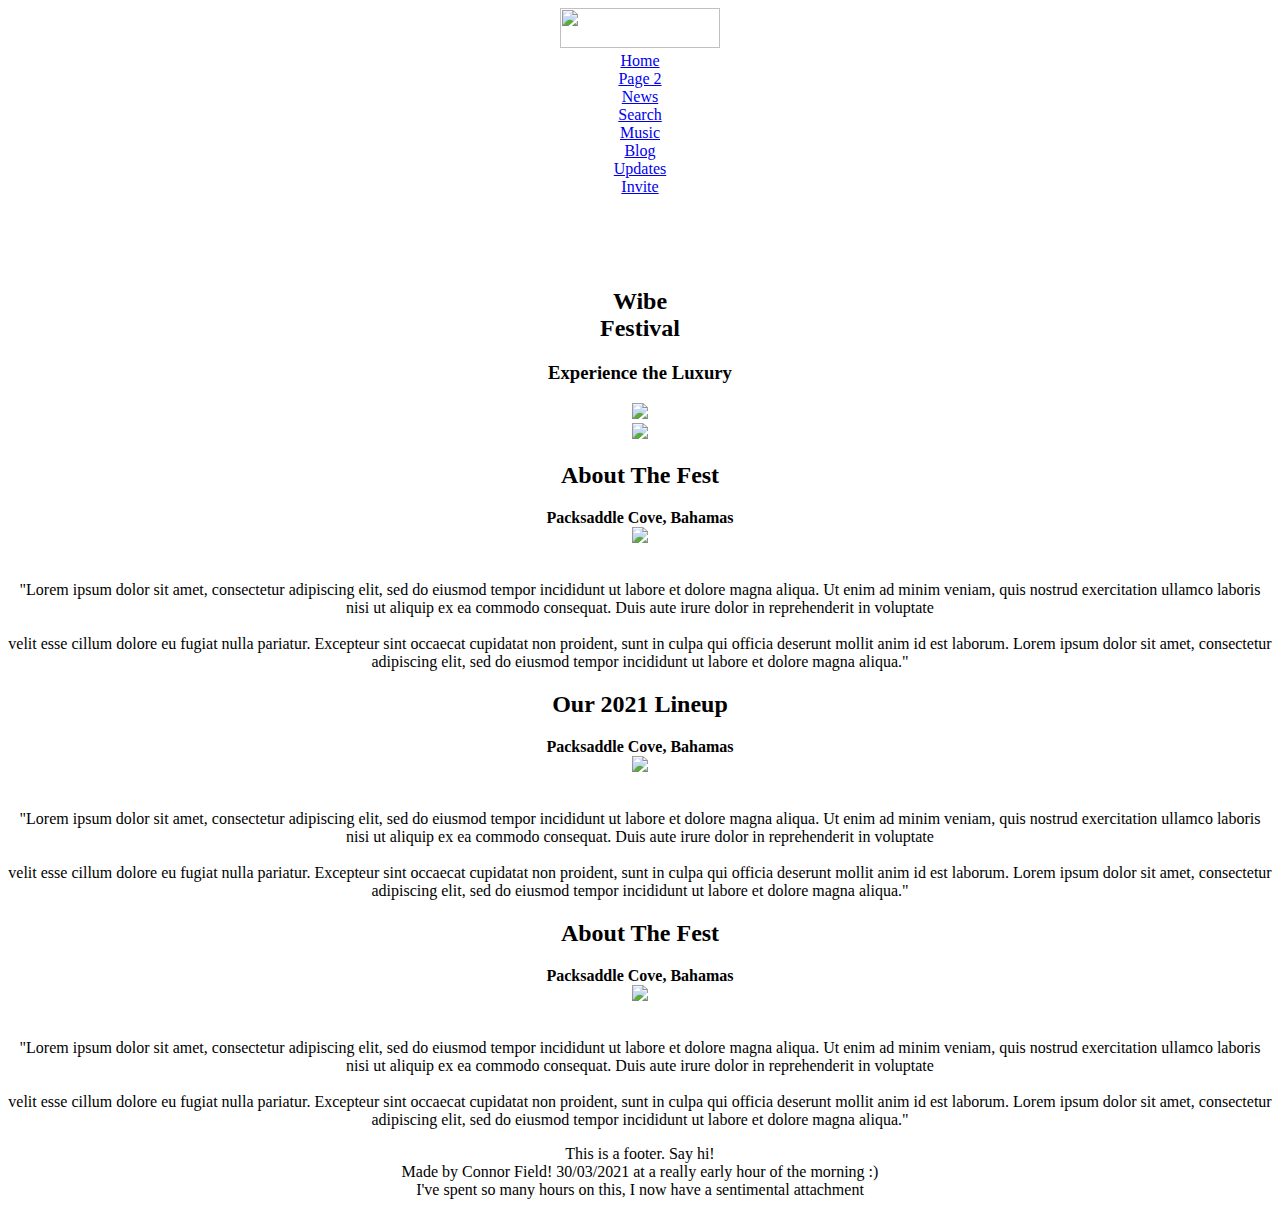
==== index.html @ 26318454 "Add files via upload" ====
<!doctype html>
<html>
<head>
  <title>Home</title>
  <link rel="stylesheet" href="styles.css" >
  </head>
  <body>
  <center>

<div id="boxone"


    <!-- The first part of my NavBar (logo + log in) -->


    <div id="headerone">
      <div class="onetoplogo">

        <img src="images/conspace.jpg"  width="160px" height="40px">
        </div>








    <!-- The second part of my NavBar, with the links -->


    <div class="onetopnavone">
      <a class="active" href="index.html">Home</a>
          </div>

    <div class="onetopnavtwo">
      <a href="page2.html">Page 2</a>
          </div>

    <div class="onetopnavthree">
      <a class="active" href="index.html">News</a>
          </div>

    <div class="onetopnavfour">
      <a href="page2.html">Search</a>
                  </div>

      <div class="onetopnavfive">
        <a class="active" href="index.html">Music</a>
            </div>

      <div class="onetopnavsix">
        <a href="page2.html">Blog</a>
            </div>

      <div class="onetopnavseven">
        <a class="active" href="index.html">Updates</a>
            </div>

      <div class="onetopnaveight">
        <a href="page2.html">Invite</a>
            </div>

            <div class="onetopnavnine">
              <a href="page2.html"> </a>
                  </div>

          </div>






      <!-- Here is my main title, with his name on it -->



            <div id="onemain">
            <div class="onewords">
            <br/>
            <br/>
            <br/>
            <br/>
          </div>






        <!-- Here is where the titles and subtitles go-->

            <div class="onetitle">
            <h2>Wibe </br> Festival</h2>
          </div>
          <div class="onesubtitle">
                <h3>Experience the Luxury</h3>
                    <img src="images/ugh.png"
          </div>
      <br/>
              <div class="ugh"
                    <img src="images/ugh.png">


      <div class="ughh">
                      <img src="images/ughh.png">
</div>




    </div>

</div>
        <!-- Here is the code for the caption of the frog pic -->


      <!--      <p>He's just here, chilling and living for the good vibes :)</p>
                <p>P.s his name is Clarence!</p>
                <p>P.s he's not mine, i stole him from google images!</p>
              </div>
            </div> -->


            <div id=onecontent>
                <div class=onecontenttitle>
                                                          <h2>About The Fest</h2>
</div>
<div class= "onecontentsubtitle"

                                                              <h3><b>Packsaddle Cove, Bahamas</b></h3>
                                                              <br/>

                                                            </div>
                                                            <div class=onecontentmap>
                                                                    <img src="images/pop.jpg"
                                                              <br/>
                                                              <br/>
                                                            </div>
                                                    <br/>
                                                    <div class=onecontenttext>
                                                    <p>"Lorem ipsum dolor sit amet, consectetur adipiscing elit, sed do eiusmod tempor incididunt ut labore et dolore magna aliqua. Ut enim ad minim veniam, quis nostrud exercitation ullamco laboris nisi ut aliquip ex ea commodo consequat. Duis aute irure dolor in reprehenderit in voluptate </br></br>velit esse cillum dolore eu fugiat nulla pariatur. Excepteur sint occaecat cupidatat non proident, sunt in culpa qui officia deserunt mollit anim id est laborum. Lorem ipsum dolor sit amet, consectetur adipiscing elit, sed do eiusmod tempor incididunt ut labore et dolore magna aliqua."</p>
                                                  </div>

                                </div>
                              </div>

                              <div id=onecontentT>
                                  <div class=onecontenttitleT>
                                                                            <h2>Our 2021 Lineup</h2>
                  </div>
                  <div class= "onecontentsubtitleT"

                                                                                <h3><b>Packsaddle Cove, Bahamas</b></h3>
                                                                                <br/>

                                                                              </div>
                                                                              <div class=onecontentmapT>
                                                                                      <img src="images/pp.jpg"
                                                                                <br/>
                                                                                <br/>
                                                                              </div>
                                                                      <br/>
                                                                      <div class=onecontenttextT>
                                                                      <p>"Lorem ipsum dolor sit amet, consectetur adipiscing elit, sed do eiusmod tempor incididunt ut labore et dolore magna aliqua. Ut enim ad minim veniam, quis nostrud exercitation ullamco laboris nisi ut aliquip ex ea commodo consequat. Duis aute irure dolor in reprehenderit in voluptate </br></br>velit esse cillum dolore eu fugiat nulla pariatur. Excepteur sint occaecat cupidatat non proident, sunt in culpa qui officia deserunt mollit anim id est laborum. Lorem ipsum dolor sit amet, consectetur adipiscing elit, sed do eiusmod tempor incididunt ut labore et dolore magna aliqua."</p>
                                                                    </div>

                                                  </div>
                                                </div>

                                                <div id=onecontentx>
                                                    <div class=onecontenttitlex>
                                                                                              <h2>About The Fest</h2>
                                    </div>
                                    <div class= "onecontentsubtitlex"

                                                                                                  <h3><b>Packsaddle Cove, Bahamas</b></h3>
                                                                                                  <br/>

                                                                                                </div>
                                                                                                <div class=onecontentmapx>
                                                                                                        <img src="images/okay.jpg"
                                                                                                  <br/>
                                                                                                  <br/>
                                                                                                </div>
                                                                                        <br/>
                                                                                        <div class=onecontenttextx>
                                                                                        <p>"Lorem ipsum dolor sit amet, consectetur adipiscing elit, sed do eiusmod tempor incididunt ut labore et dolore magna aliqua. Ut enim ad minim veniam, quis nostrud exercitation ullamco laboris nisi ut aliquip ex ea commodo consequat. Duis aute irure dolor in reprehenderit in voluptate </br></br>velit esse cillum dolore eu fugiat nulla pariatur. Excepteur sint occaecat cupidatat non proident, sunt in culpa qui officia deserunt mollit anim id est laborum. Lorem ipsum dolor sit amet, consectetur adipiscing elit, sed do eiusmod tempor incididunt ut labore et dolore magna aliqua."</p>
                                                                                      </div>



                    <!-- Here is the code for the footer -->


        <div id=onefooter>
          <div class="onefootertext">
        </p>This is a footer. Say hi!</br> Made by Connor Field! 30/03/2021 at a really early hour of the morning :)</br> I've spent so many hours on this, I now have a sentimental attachment</p>
      </div>
    </div>
</div>
   </center>
   </body>
   </html>
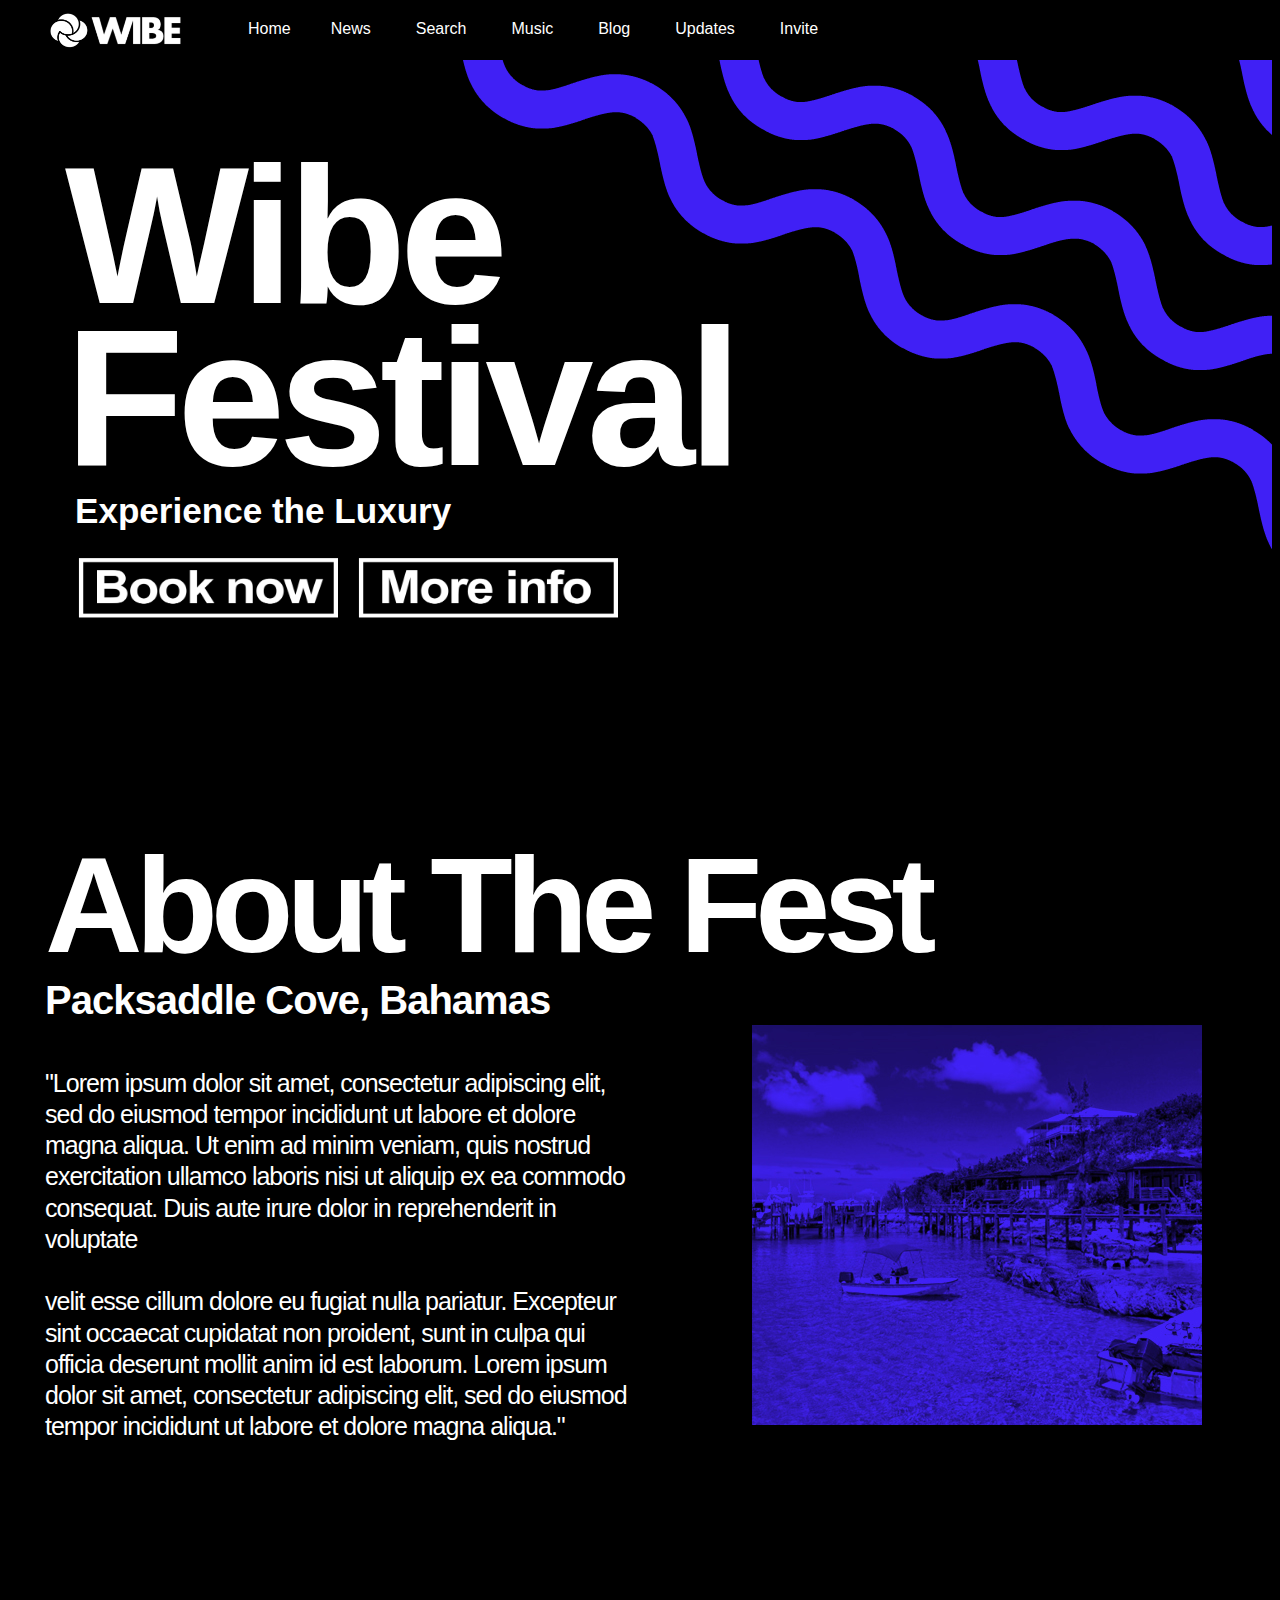
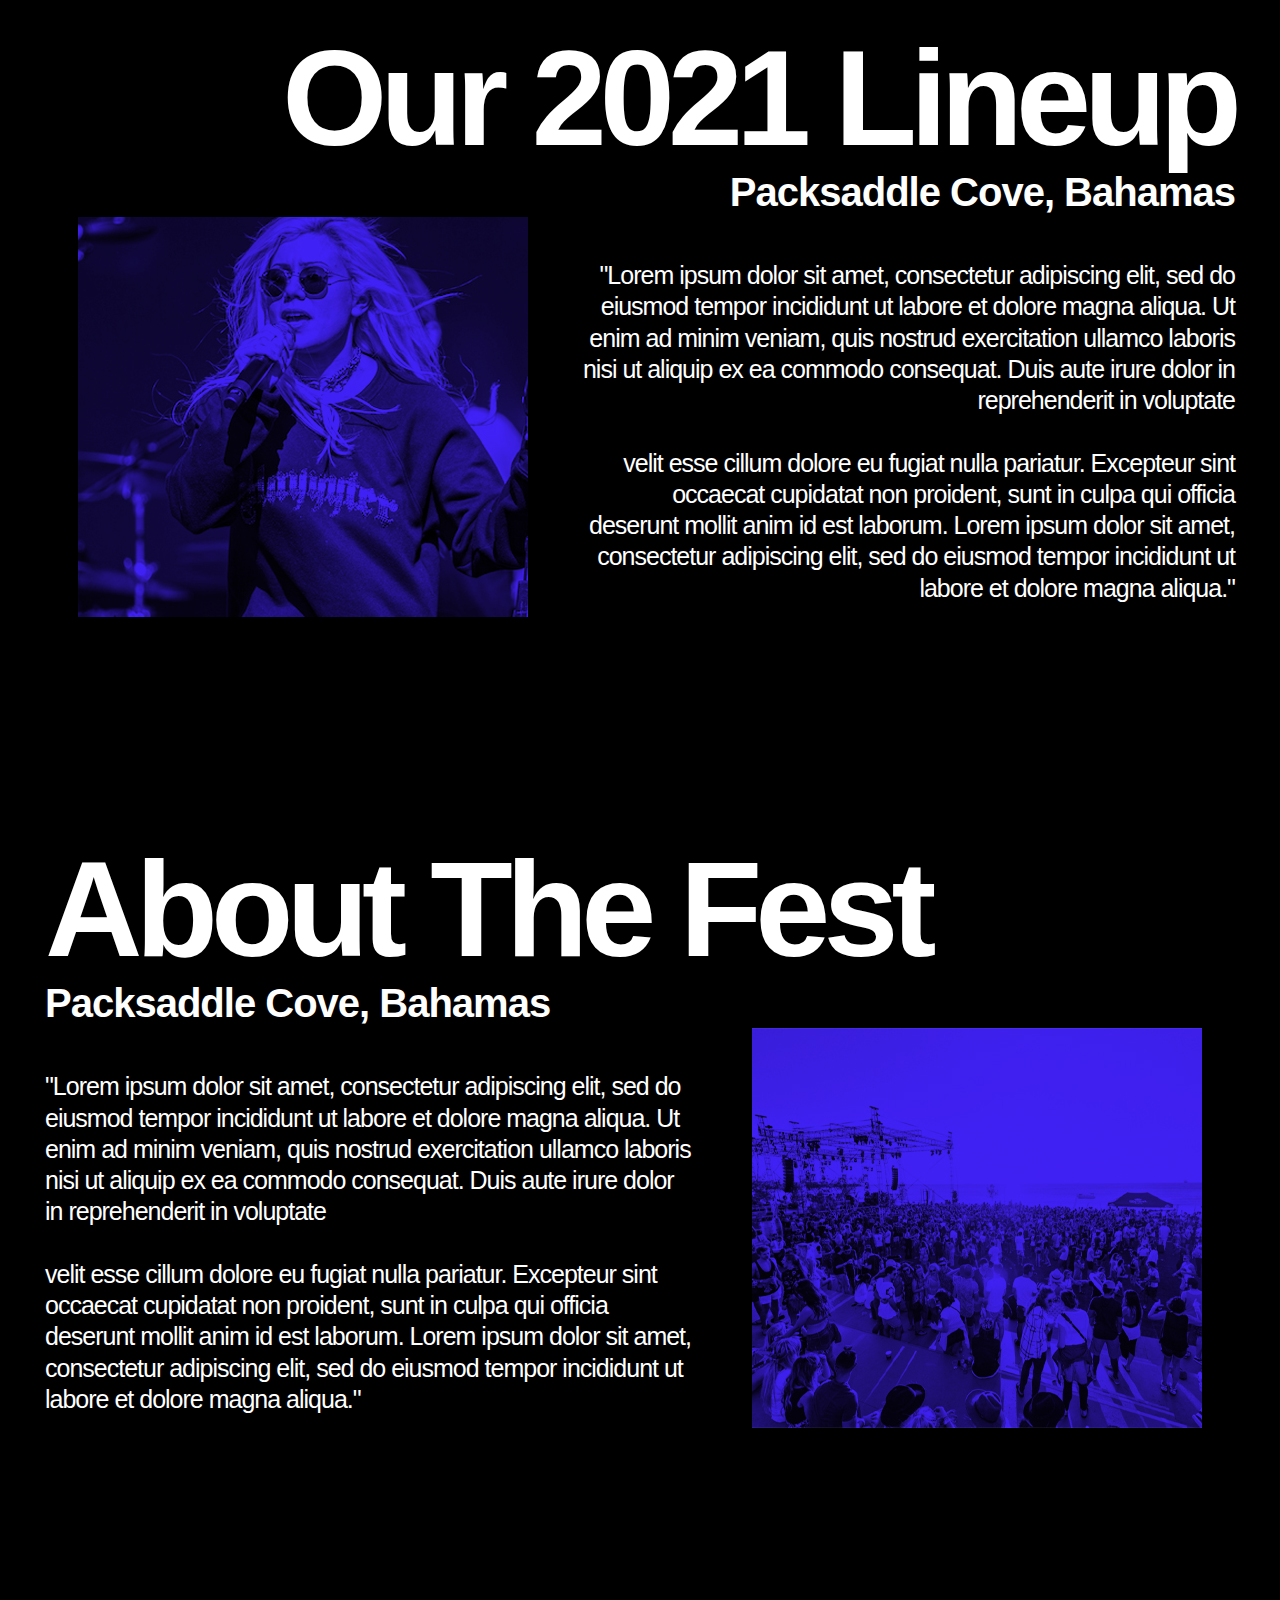
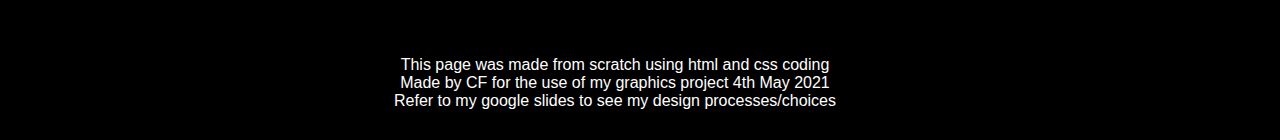
==== commit ec5807cb: "Add files via upload" ====
--- a/index.html
+++ b/index.html
@@ -33,16 +33,13 @@
       <a class="active" href="index.html">Home</a>
           </div>
 
-    <div class="onetopnavtwo">
-      <a href="page2.html">Page 2</a>
-          </div>
 
     <div class="onetopnavthree">
-      <a class="active" href="index.html">News</a>
+      <a class="active" href="pagetwo.html">News</a>
           </div>
 
     <div class="onetopnavfour">
-      <a href="page2.html">Search</a>
+      <a href="search.html">Search</a>
                   </div>
 
       <div class="onetopnavfive">
@@ -96,19 +93,20 @@
           </div>
           <div class="onesubtitle">
                 <h3>Experience the Luxury</h3>
-                    <img src="images/ugh.png"
+
           </div>
       <br/>
-              <div class="ugh"
-                    <img src="images/ugh.png">
+              <div class="ugh">
+                    <img src="images/ugh.png" width="260px" height="60px">
 
 
       <div class="ughh">
-                      <img src="images/ughh.png">
-</div>
-
-
-
+                      <img src="images/ughh.png" width="260px" height="60px">
+</div>
+
+
+    </div>
+        </div>
 
     </div>
 
@@ -196,7 +194,7 @@
 
         <div id=onefooter>
           <div class="onefootertext">
-        </p>This is a footer. Say hi!</br> Made by Connor Field! 30/03/2021 at a really early hour of the morning :)</br> I've spent so many hours on this, I now have a sentimental attachment</p>
+        </p>This page was made from scratch using html and css coding</br> Made by CF for the use of my graphics project 4th May 2021</br> Refer to my google slides to see my design processes/choices</p>
       </div>
     </div>
 </div>
--- a/styles.css
+++ b/styles.css
@@ -0,0 +1,436 @@
+@charset "UTF-8";
+/*CSS Document*/
+body {
+
+  background-color: #000000;
+  font-family: arial;
+  color: white;
+
+}
+
+
+#boxone{
+  margin-left: 00px;
+  margin-right:00px;
+}
+/*The logo and top part of my NavBar*/
+
+#headerone{
+  background-color: black;
+  color: black;
+  margin-left: 0px;
+  margin-right:0px;
+  margin-top: 0px;
+  margin-bottom:0px;
+  border: solid white 0px;
+  min-height: 60px;
+  text-align: left;
+  position: fixed;
+  top: 0;
+  width: 100%
+}
+
+
+
+/*The second half of my NavBar, with links etc*/
+
+/*Logo Pic on first page*/
+
+
+
+
+
+
+/*The login links of my NavBar on page 1*/
+
+
+/*The NavBar links on page 1*/
+
+
+.onetopnavone{
+  padding-top: 20px;
+  margin-left: 40px;
+    float: left;
+}
+
+.onetopnavtwo{
+  padding-top: 20px;
+  padding-left: 40px;
+  float: left;
+}
+
+.onetopnavthree{
+  padding-top: 20px;
+  margin-left: 40px;
+    float: left;
+}
+
+.onetopnavfour{
+  padding-top: 20px;
+  padding-left: 45px;
+    float: left;
+}
+
+.onetopnavfive{
+  padding-top: 20px;
+  padding-left: 45px;
+    float: left;
+}
+
+.onetopnavsix{
+  padding-top: 20px;
+  padding-left: 45px;
+  float: left;
+}
+
+.onetopnavseven{
+  padding-top: 20px;
+  padding-left: 45px;
+    float: left;
+}
+
+.onetopnaveight{
+  padding-top: 20px;
+  padding-left: 45px;
+    float: left;
+}
+
+.onetopnavnine{
+  padding-top: 20px;
+  padding-right: 30px;
+    float: right;
+}
+
+.onetoplogo{
+  margin-top: 10px;
+  margin-left: 40px;
+  float:left;
+}
+
+
+
+
+/*The Layout of the Boxes, eg colour and sizes*/
+
+#onecontent{
+  background-color: #000000;
+  margin-top: 60px;
+  margin-bottom: 50px;
+  border: solid white 0px;
+  min-height: 00px;
+    text-align: left;
+
+}
+
+#onemain{
+  background-color: white;
+  background-image:url("images/hot.gif");
+  background-size: auto;
+  margin-top: 20px;
+  margin-bottom: 50px;
+  border: solid white 0px;
+  min-height: 700px;
+    text-align: left;
+
+}
+
+#onemaintwo{
+  background-color: #000000;
+  margin-left: 250px;
+  margin-right: 250px;
+  margin-top: 55px;
+  margin-bottom: 60px;
+  border: solid white 0px;
+  min-height: 750px;
+    text-align: center;
+
+}
+
+
+
+
+/*The positioning of the wording on page 1*/
+
+.onewords{
+  margin-top: 15px;
+  margin-left: 0px;
+  text-align: center;
+
+  }
+
+
+
+
+
+
+
+
+  .onetitle{
+    margin-top: -100px;
+    padding-left: 57px;
+    text-align: left;
+    font-size: 130px;
+    line-height: 125%;
+    letter-spacing: -7px;
+
+    }
+
+
+
+
+
+
+
+    .onesubtitle{
+      margin-top: -150px;
+      padding-left: 67px;
+      line-height: -3300px;
+      font-size: 30px;
+      text-align: left;
+
+      }
+
+
+
+
+
+
+
+
+/*Page 1 content positioning*/
+
+.onecontenthone{
+  margin-top: 20px;
+  margin-left: 40px;
+}
+
+.onecontenttitle{
+  margin-top: 130px;
+  padding-left: 37px;
+  text-align: left;
+  font-size: 90px;
+  line-height: 125%;
+  letter-spacing: -7px;
+}
+
+.onecontentsubtitle{
+  margin-top: -100px;
+  padding-left: 37px;
+  text-align: left;
+  font-size: 40px;
+  line-height: 125%;
+  letter-spacing: -1px;
+}
+
+.onecontentmap{
+  float: right;
+    margin-right: 70px;
+    margin-top: -1100
+}
+
+.onecontentmapT{
+  float: left;
+    margin-left: 70px;
+        margin-right: 50px;
+    margin-top: -1400
+}
+
+.onecontentmapTT{
+  float: right;
+    margin-left: 70px;
+        margin-right: 50px;
+    margin-top: -150px;
+}
+
+.onecontentmapTTt{
+    margin-left: 70px;
+        margin-right: 50px;
+    margin-top: 150px;
+}
+
+
+.onecontenttext{
+  padding-top: -100px;
+  padding-left: 37px;
+  margin-right: 637px;
+  text-align: left;
+  font-size: 25px;
+  line-height: 125%;
+  letter-spacing: -1px;
+
+}
+
+#onecontentT{
+  background-color: #000000;
+  margin-top: 200px;
+  margin-bottom: 0px;
+  border: solid white 0px;
+  min-height: 00px;
+    text-align: right;
+
+}
+
+.onecontenttitleT{
+  margin-top: 130px;
+    margin-right: 37px;
+  padding-left: 37px;
+  text-align: right;
+  font-size: 90px;
+  line-height: 125%;
+  letter-spacing: -7px;
+}
+
+.onecontentsubtitleT{
+  margin-top: -100px;
+  padding-left: 37px;
+    margin-right: 37px;
+  text-align: right;
+  font-size: 40px;
+  line-height: 125%;
+  letter-spacing: -1px;
+}
+
+
+
+
+
+.onecontenttextT{
+  padding-top: -100px;
+  padding-left: 37px;
+  margin-right: 37px;
+  text-align: right;
+  font-size: 25px;
+  line-height: 125%;
+  letter-spacing: -1px;
+
+}
+
+
+#onecontentx{
+  background-color: #000000;
+  margin-top: 250px;
+  margin-bottom: 50px;
+  border: solid white 0px;
+  min-height: 00px;
+    text-align: left;
+
+}
+
+.onecontenttitlex{
+  margin-top: 130px;
+    margin-right: 37px;
+  padding-left: 37px;
+  text-align: left;
+  font-size: 90px;
+  line-height: 125%;
+  letter-spacing: -7px;
+}
+
+.onecontentsubtitlex{
+  margin-top: -100px;
+  padding-left: 37px;
+    margin-right: 37px;
+  text-align: left;
+  font-size: 40px;
+  line-height: 125%;
+  letter-spacing: -1px;
+}
+
+.onecontentmapx{
+  float: right;
+    margin-right: 70px;
+    padding-top: -3300
+}
+
+
+
+.onecontenttextx{
+  padding-top: -100px;
+  padding-left: 37px;
+  padding-right: 577px;
+  text-align: left;
+  font-size: 25px;
+  line-height: 125%;
+  letter-spacing: -1px;
+
+}
+
+/*The cutout of the footer (loacation etc)*/
+
+#onefooter{
+  background-color: black;
+  color: white;
+  margin-left: 200px;
+  margin-right: 250px;
+  padding-top: 200px;
+  margin-bottom:-20px;
+  border: solid white 0px;
+  min-height: 50px;
+  text-align:center;
+}
+
+
+
+
+/*Footer wording's location*/
+
+.onefootertext{
+ padding-top: -20px;
+}
+
+a:visited {
+  color: white;
+  background-color: transparent;
+  text-decoration: none;
+}
+
+a:link {
+  color: white;
+  background-color: transparent;
+  text-decoration: none;
+}
+
+
+
+
+/*-----------------PAGE 2 CSS COMMENCES HERE--------------------*/
+
+
+
+
+
+
+
+.ugh{
+  margin-top:-26px;
+  margin-left:70px;
+  max-height: 20px;
+  max-width: 20px;
+float: left
+}
+
+
+.ughh{
+  margin-top:-64px;
+  margin-left:280px;
+  max-height: 20px;
+  max-width: 20px;
+float: left
+}
+
+/*The Layout of the Boxes, eg colour and sizes ON PAGE 2*/
+/*The positioning of the words on page 2*/
+
+#twocontent{
+  background-color: #000000;
+  margin-left: 250px;
+  margin-right: 250px;
+  margin-top: 50px;
+  margin-bottom: 50px;
+  border: solid white 0px;
+  min-height: 860px;
+  color: white;
+
+    text-align: center;
+
+}
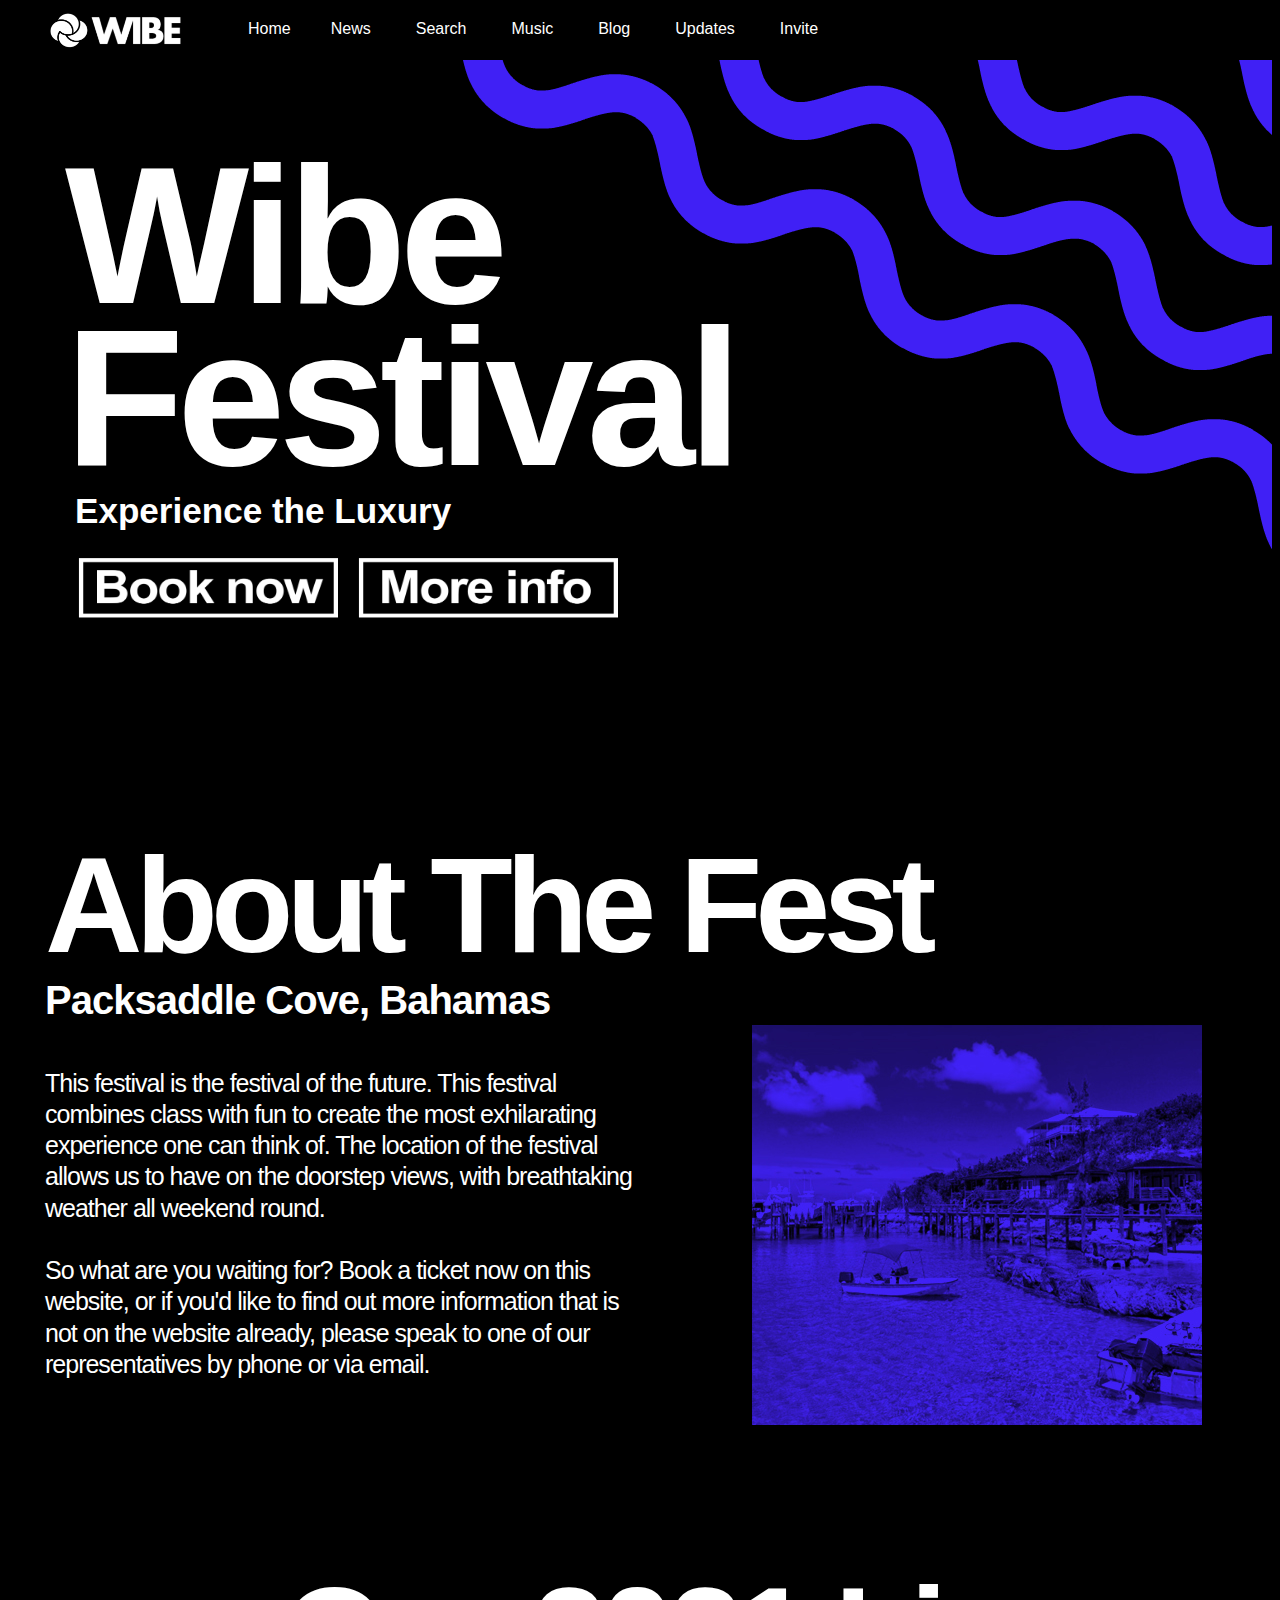
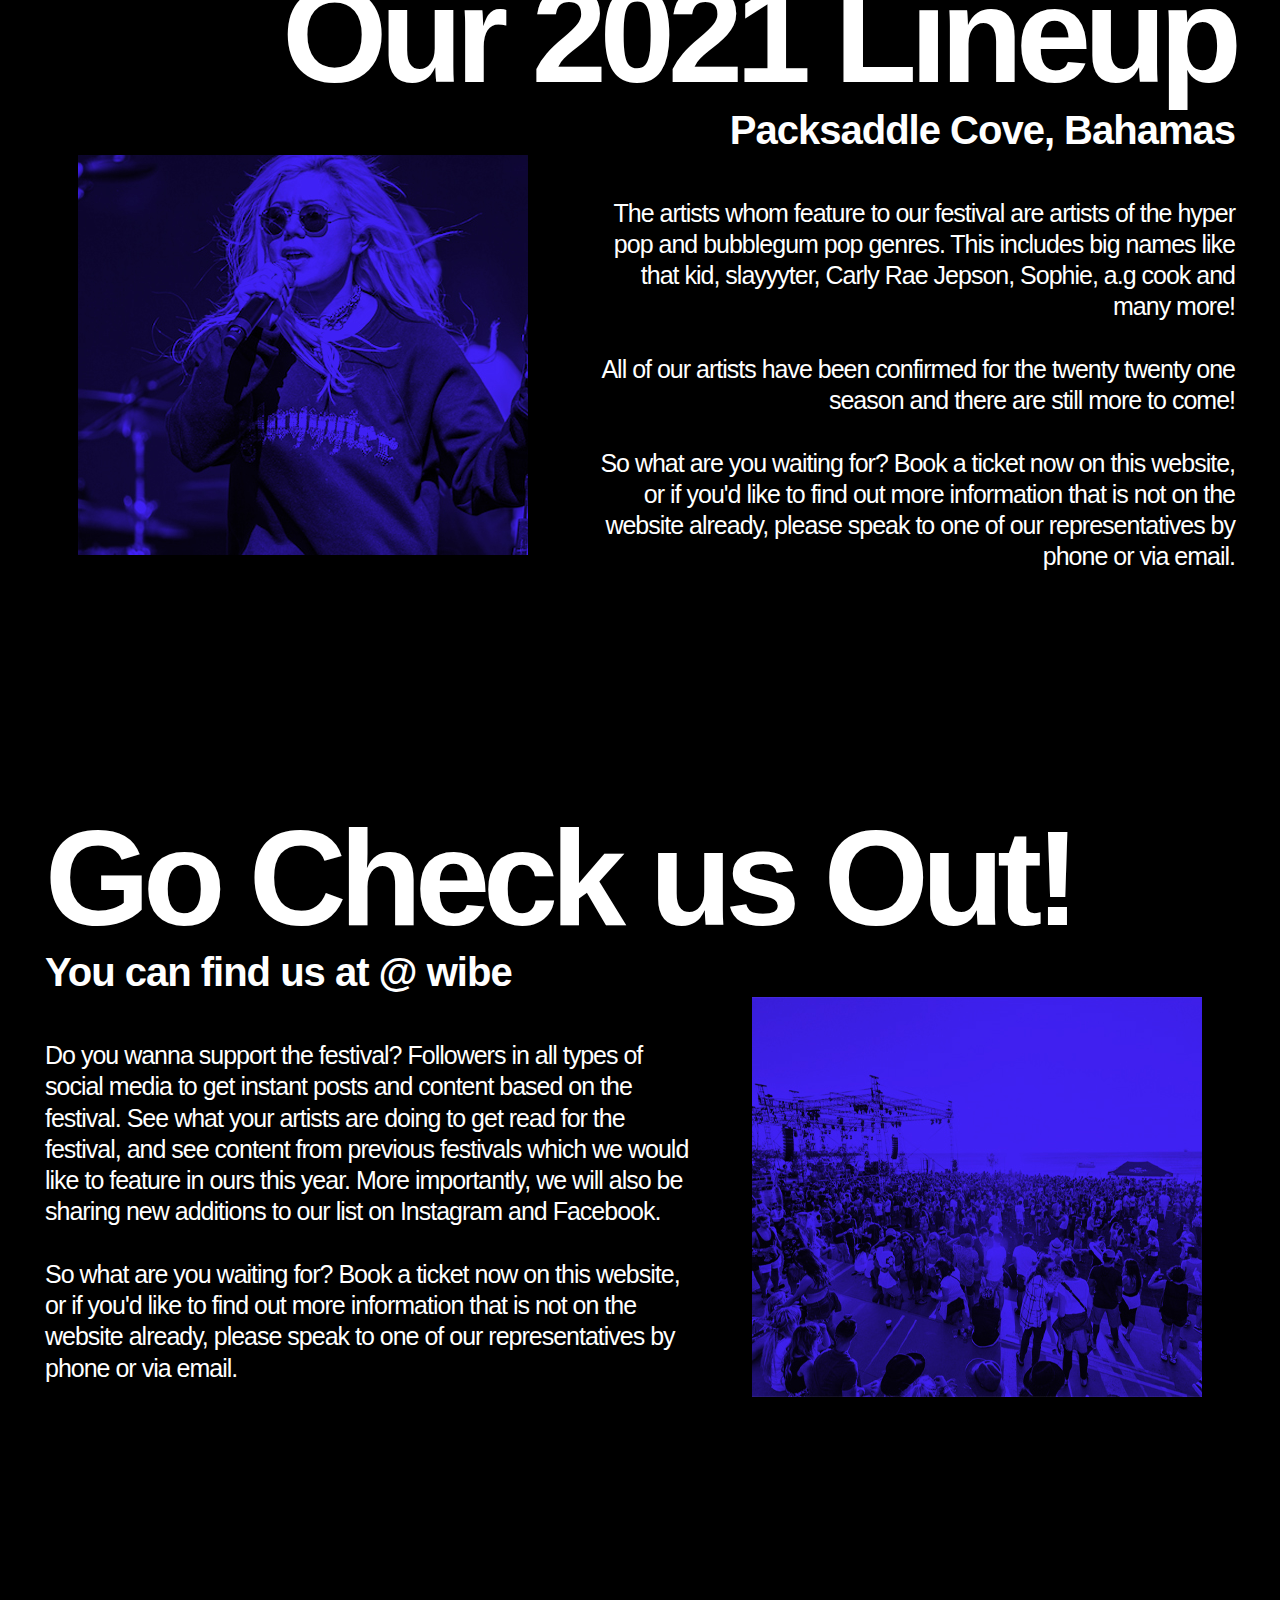
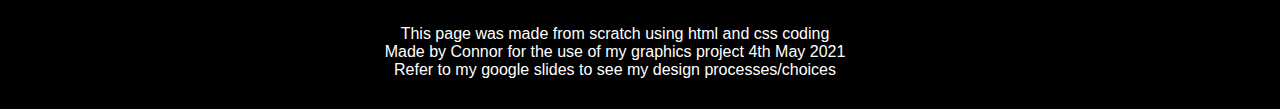
==== commit f17b3ad4: "Add files via upload" ====
--- a/index.html
+++ b/index.html
@@ -138,7 +138,9 @@
                                                             </div>
                                                     <br/>
                                                     <div class=onecontenttext>
-                                                    <p>"Lorem ipsum dolor sit amet, consectetur adipiscing elit, sed do eiusmod tempor incididunt ut labore et dolore magna aliqua. Ut enim ad minim veniam, quis nostrud exercitation ullamco laboris nisi ut aliquip ex ea commodo consequat. Duis aute irure dolor in reprehenderit in voluptate </br></br>velit esse cillum dolore eu fugiat nulla pariatur. Excepteur sint occaecat cupidatat non proident, sunt in culpa qui officia deserunt mollit anim id est laborum. Lorem ipsum dolor sit amet, consectetur adipiscing elit, sed do eiusmod tempor incididunt ut labore et dolore magna aliqua."</p>
+                                                    <p>This festival is the festival of the future. This festival combines class with fun to create the most exhilarating experience one can think of. The location of the festival allows us to have on the doorstep views, with breathtaking weather all weekend round.
+
+</br></br>So what are you waiting for? Book a ticket now on this website, or if you'd like to find out more information that is not on the website already, please speak to one of our representatives by phone or via email.</p>
                                                   </div>
 
                                 </div>
@@ -161,7 +163,9 @@
                                                                               </div>
                                                                       <br/>
                                                                       <div class=onecontenttextT>
-                                                                      <p>"Lorem ipsum dolor sit amet, consectetur adipiscing elit, sed do eiusmod tempor incididunt ut labore et dolore magna aliqua. Ut enim ad minim veniam, quis nostrud exercitation ullamco laboris nisi ut aliquip ex ea commodo consequat. Duis aute irure dolor in reprehenderit in voluptate </br></br>velit esse cillum dolore eu fugiat nulla pariatur. Excepteur sint occaecat cupidatat non proident, sunt in culpa qui officia deserunt mollit anim id est laborum. Lorem ipsum dolor sit amet, consectetur adipiscing elit, sed do eiusmod tempor incididunt ut labore et dolore magna aliqua."</p>
+                                                                      <p>The artists whom feature to our festival are artists of the hyper pop and bubblegum pop genres. This includes big names like that kid, slayyyter, Carly Rae Jepson, Sophie, a.g cook and many more!
+
+</br></br>All of our artists have been confirmed for the twenty twenty one season and there are still more to come!</br></br>So what are you waiting for? Book a ticket now on this website, or if you'd like to find out more information that is not on the website already, please speak to one of our representatives by phone or via email.</p>
                                                                     </div>
 
                                                   </div>
@@ -169,11 +173,11 @@
 
                                                 <div id=onecontentx>
                                                     <div class=onecontenttitlex>
-                                                                                              <h2>About The Fest</h2>
+                                                                                              <h2>Go Check us Out!</h2>
                                     </div>
                                     <div class= "onecontentsubtitlex"
 
-                                                                                                  <h3><b>Packsaddle Cove, Bahamas</b></h3>
+                                                                                                  <h3><b>You can find us at @ wibe</b></h3>
                                                                                                   <br/>
 
                                                                                                 </div>
@@ -184,7 +188,8 @@
                                                                                                 </div>
                                                                                         <br/>
                                                                                         <div class=onecontenttextx>
-                                                                                        <p>"Lorem ipsum dolor sit amet, consectetur adipiscing elit, sed do eiusmod tempor incididunt ut labore et dolore magna aliqua. Ut enim ad minim veniam, quis nostrud exercitation ullamco laboris nisi ut aliquip ex ea commodo consequat. Duis aute irure dolor in reprehenderit in voluptate </br></br>velit esse cillum dolore eu fugiat nulla pariatur. Excepteur sint occaecat cupidatat non proident, sunt in culpa qui officia deserunt mollit anim id est laborum. Lorem ipsum dolor sit amet, consectetur adipiscing elit, sed do eiusmod tempor incididunt ut labore et dolore magna aliqua."</p>
+                                                                                        <p>Do you wanna support the festival? Followers in all types of social media to get instant posts and content based on the festival. See what your artists are doing to get read for the festival, and see content from previous festivals which we would like to feature in ours this year. More importantly, we will also be sharing new additions to our list on Instagram and Facebook. </br></br> So what are you waiting for? Book a ticket now on this website, or if you'd like to find out more information that is not on the website already, please speak to one of our representatives by phone or via email.
+</p>
                                                                                       </div>
 
 
@@ -194,7 +199,7 @@
 
         <div id=onefooter>
           <div class="onefootertext">
-        </p>This page was made from scratch using html and css coding</br> Made by CF for the use of my graphics project 4th May 2021</br> Refer to my google slides to see my design processes/choices</p>
+        </p>This page was made from scratch using html and css coding</br> Made by Connor for the use of my graphics project 4th May 2021</br> Refer to my google slides to see my design processes/choices</p>
       </div>
     </div>
 </div>
